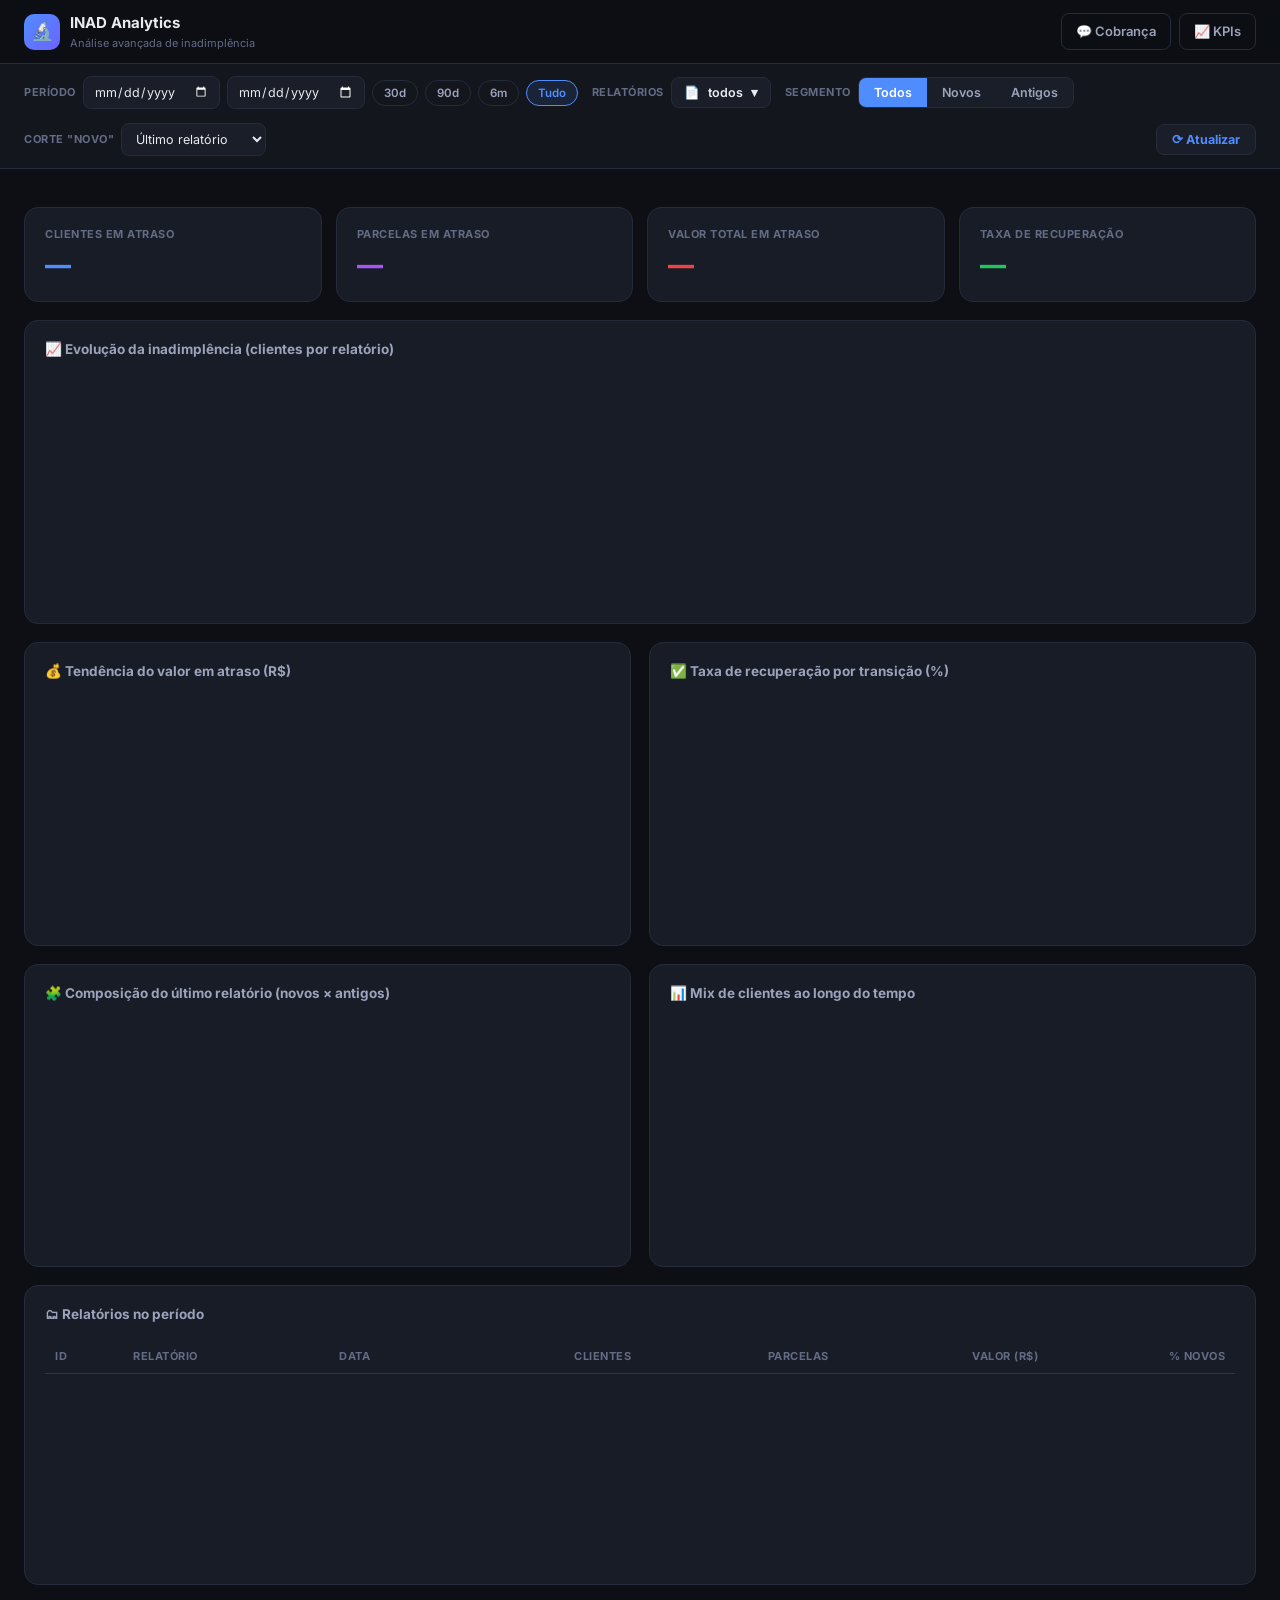
==== inad_analytics.html @ d9e60146 "feat: Banner de modo demo no painel principal e navegação de volta separada no Analytics - inad_temp" ====
<!DOCTYPE html>
<html lang="pt-BR">
<head>
  <meta charset="UTF-8">
  <meta name="viewport" content="width=device-width, initial-scale=1.0">
  <meta name="description" content="INAD Analytics — análise avançada de inadimplência: segmentação de clientes novos/antigos, filtros por período e valores em atraso.">
  <meta name="robots" content="noindex, nofollow">
  <title>INAD — Analytics</title>
  <link rel="preconnect" href="https://fonts.googleapis.com">
  <link rel="preconnect" href="https://fonts.gstatic.com" crossorigin>
  <link href="https://fonts.googleapis.com/css2?family=Inter:wght@300;400;500;600;700;800&display=swap" rel="stylesheet">
  <link rel="stylesheet" href="analytics.css">
  <script src="libs/chart.umd.min.js" onerror="this.onerror=null; this.src='https://cdn.jsdelivr.net/npm/chart.js@4/dist/chart.umd.min.js';"></script>
</head>
<body>

  <div class="topbar">
    <div class="logo">
      <div class="logo-icon">🔬</div>
      <div>
        INAD Analytics
        <div class="logo-sub">Análise avançada de inadimplência</div>
      </div>
    </div>
    <div class="back-links">
      <a class="back-link" href="inad_whatsapp.html#cobranca">💬 Cobrança</a>
      <a class="back-link" href="inad_whatsapp.html#kpi">📈 KPIs</a>
    </div>
  </div>

  <div class="demo-banner" id="demo-banner">⚠ MODO DEMO — dados fictícios (inad_demo.db)</div>

  <div class="filterbar">
    <div class="fgroup">
      <span class="flabel">Período</span>
      <input type="date" id="f-from" title="Data inicial">
      <input type="date" id="f-to" title="Data final">
      <button class="chip" data-days="30">30d</button>
      <button class="chip" data-days="90">90d</button>
      <button class="chip" data-days="180">6m</button>
      <button class="chip active" data-days="0">Tudo</button>
    </div>

    <div class="fgroup dd" id="dd-reports">
      <span class="flabel">Relatórios</span>
      <button class="dd-btn" id="dd-reports-btn">📄 <span id="dd-count">todos</span> ▾</button>
      <div class="dd-panel">
        <div class="dd-actions">
          <button id="dd-all">Selecionar todos</button>
          <button id="dd-none">Desmarcar todos</button>
        </div>
        <div id="dd-list"></div>
      </div>
    </div>

    <div class="fgroup">
      <span class="flabel">Segmento</span>
      <div class="seg-toggle">
        <button class="active" data-seg="all">Todos</button>
        <button data-seg="novo">Novos</button>
        <button data-seg="antigo">Antigos</button>
      </div>
    </div>

    <div class="fgroup">
      <span class="flabel">Corte "novo"</span>
      <select id="f-cutoff" title="Cliente é 'novo' se apareceu pela 1ª vez a partir deste corte">
        <option value="1">Último relatório</option>
        <option value="2">Últimos 2</option>
        <option value="3">Últimos 3</option>
        <option value="6">Últimos 6</option>
        <option value="date">Data específica…</option>
      </select>
      <input type="date" id="f-cutoff-date" style="display:none" title="Data de corte">
    </div>

    <div class="refresh-area">
      <span class="updated-at" id="updated-at"></span>
      <button class="fresh-pill" id="fresh-pill">● Novos dados — atualizar</button>
      <button class="btn-refresh" id="btn-refresh">⟳ Atualizar</button>
    </div>
  </div>

  <div class="wrap">
    <p style="font-size:11.5px;color:var(--text3);margin-bottom:14px" id="cutoff-info"></p>

    <div class="tiles">
      <div class="tile t-blue">
        <div class="tile-label">Clientes em atraso</div>
        <div class="tile-value" id="tile-clients-v">—</div>
        <div class="tile-delta neutral" id="tile-clients-d"></div>
      </div>
      <div class="tile t-purple">
        <div class="tile-label">Parcelas em atraso</div>
        <div class="tile-value" id="tile-parcels-v">—</div>
        <div class="tile-delta neutral" id="tile-parcels-d"></div>
      </div>
      <div class="tile t-red">
        <div class="tile-label">Valor total em atraso</div>
        <div class="tile-value" id="tile-value-v">—</div>
        <div class="tile-delta neutral" id="tile-value-d"></div>
      </div>
      <div class="tile t-green">
        <div class="tile-label">Taxa de recuperação</div>
        <div class="tile-value" id="tile-recovery-v">—</div>
        <div class="tile-delta neutral" id="tile-recovery-d"></div>
      </div>
    </div>

    <div class="grid">
      <div class="chart-box full">
        <h3>📈 Evolução da inadimplência (clientes por relatório)</h3>
        <div class="chart-canvas-wrap"><canvas id="chart-evolution"></canvas></div>
      </div>

      <div class="chart-box">
        <h3>💰 Tendência do valor em atraso (R$)</h3>
        <div class="chart-canvas-wrap"><canvas id="chart-value"></canvas></div>
      </div>

      <div class="chart-box">
        <h3>✅ Taxa de recuperação por transição (%)</h3>
        <div class="chart-canvas-wrap"><canvas id="chart-recovery"></canvas></div>
      </div>

      <div class="chart-box">
        <h3>🧩 Composição do último relatório (novos × antigos)</h3>
        <div class="chart-canvas-wrap"><canvas id="chart-mix"></canvas></div>
      </div>

      <div class="chart-box">
        <h3>📊 Mix de clientes ao longo do tempo</h3>
        <div class="chart-canvas-wrap"><canvas id="chart-mix-time"></canvas></div>
      </div>

      <div class="chart-box full">
        <h3>🗂 Relatórios no período</h3>
        <div class="table-scroll">
          <table class="detail-table">
            <thead>
              <tr>
                <th>ID</th><th>Relatório</th><th>Data</th>
                <th class="num">Clientes</th><th class="num">Parcelas</th>
                <th class="num">Valor (R$)</th><th class="num">% Novos</th>
              </tr>
            </thead>
            <tbody id="detail-tbody"></tbody>
          </table>
        </div>
      </div>
    </div>
  </div>

  <div class="spinner"></div>
  <script src="analytics.js"></script>
</body>
</html>
---- analytics.css ----
/* INAD Analytics — paleta espelhada de inad_template.html (:root) */
:root {
  --bg:#0d0f14; --bg2:#13161d; --bg3:#1a1e28; --card:#181c26;
  --border:#252b3b; --border2:#2e3650;
  --accent:#4f8dff; --accent2:#6c63ff;
  --green:#22c55e; --green-bg:rgba(34,197,94,.1);
  --red:#ef4444; --red-bg:rgba(239,68,68,.08);
  --purple:#a855f7; --purple-bg:rgba(168,85,247,.1);
  --amber:#f59e0b;
  --text:#e8eaf0; --text2:#9ba3bb; --text3:#636b85;
  --r:14px; --r2:8px;
  --sh:0 4px 24px rgba(0,0,0,.4);
}
*,*::before,*::after{box-sizing:border-box;margin:0;padding:0}
body{font-family:'Inter',sans-serif;background:var(--bg);color:var(--text);min-height:100vh;font-size:14px;line-height:1.6}

/* ── TOPBAR ─────────────────────────────────────────────────────────────── */
.topbar{position:sticky;top:0;z-index:100;background:rgba(13,15,20,.92);backdrop-filter:blur(20px);border-bottom:1px solid var(--border);padding:0 24px;display:flex;align-items:center;gap:14px;height:64px}
.logo{display:flex;align-items:center;gap:10px;font-weight:700;font-size:15px;white-space:nowrap}
.logo-icon{width:36px;height:36px;border-radius:10px;background:linear-gradient(135deg,var(--accent),var(--accent2));display:flex;align-items:center;justify-content:center;font-size:18px}
.logo-sub{font-size:11px;color:var(--text3);font-weight:400}
.back-links{display:flex;gap:8px;margin-left:auto}
.back-link{color:var(--text2);text-decoration:none;font-size:13px;font-weight:600;padding:7px 14px;border:1px solid var(--border);border-radius:var(--r2);transition:all .15s}
.back-link:hover{color:var(--accent);border-color:var(--accent)}

.demo-banner{display:none;background:linear-gradient(90deg,rgba(245,158,11,.16),rgba(245,158,11,.06));border-bottom:1px solid rgba(245,158,11,.4);color:var(--amber);text-align:center;padding:7px 16px;font-size:12.5px;font-weight:700;letter-spacing:.4px}
.demo-banner.visible{display:block}

/* ── BARRA DE FILTROS ───────────────────────────────────────────────────── */
.filterbar{position:sticky;top:64px;z-index:90;background:var(--bg2);border-bottom:1px solid var(--border);padding:12px 24px;display:flex;align-items:center;gap:14px;flex-wrap:wrap}
.fgroup{display:flex;align-items:center;gap:7px}
.flabel{font-size:11px;color:var(--text3);font-weight:700;text-transform:uppercase;letter-spacing:.5px}
.filterbar input[type=date],.filterbar select{background:var(--bg3);border:1px solid var(--border);border-radius:var(--r2);padding:7px 10px;color:var(--text);font-family:inherit;font-size:12.5px;outline:none;color-scheme:dark}
.filterbar input[type=date]:focus,.filterbar select:focus{border-color:var(--accent)}
.chip{background:transparent;border:1px solid var(--border);border-radius:20px;color:var(--text2);font-family:inherit;font-size:11.5px;font-weight:600;padding:5px 11px;cursor:pointer;transition:all .15s}
.chip:hover{color:var(--text);border-color:var(--border2)}
.chip.active{background:rgba(79,141,255,.12);border-color:var(--accent);color:var(--accent)}

.seg-toggle{display:flex;background:var(--bg3);border:1px solid var(--border);border-radius:var(--r2);overflow:hidden}
.seg-toggle button{background:transparent;border:none;color:var(--text2);font-family:inherit;font-size:12.5px;font-weight:600;padding:7px 15px;cursor:pointer;transition:all .15s}
.seg-toggle button.active{background:var(--accent);color:#fff}

/* dropdown de relatórios */
.dd{position:relative}
.dd-btn{background:var(--bg3);border:1px solid var(--border);border-radius:var(--r2);padding:7px 12px;color:var(--text);font-family:inherit;font-size:12.5px;font-weight:600;cursor:pointer;display:flex;align-items:center;gap:8px}
.dd-btn:hover{border-color:var(--border2)}
.dd-panel{display:none;position:absolute;top:calc(100% + 6px);left:0;min-width:290px;max-height:320px;overflow-y:auto;background:var(--card);border:1px solid var(--border2);border-radius:var(--r2);box-shadow:var(--sh);padding:10px;z-index:200}
.dd.open .dd-panel{display:block}
.dd-actions{display:flex;gap:6px;margin-bottom:8px}
.dd-actions button{flex:1;background:var(--bg3);border:1px solid var(--border);border-radius:6px;color:var(--text2);font-family:inherit;font-size:11px;font-weight:600;padding:5px;cursor:pointer}
.dd-actions button:hover{color:var(--accent);border-color:var(--accent)}
.dd-item{display:flex;align-items:center;gap:9px;padding:6px 8px;border-radius:6px;cursor:pointer;font-size:12.5px}
.dd-item:hover{background:var(--bg3)}
.dd-item input{cursor:pointer;accent-color:var(--accent)}
.dd-item .di-date{color:var(--text3);font-size:11px;margin-left:auto;white-space:nowrap}

.refresh-area{margin-left:auto;display:flex;align-items:center;gap:10px}
.btn-refresh{background:var(--bg3);border:1px solid var(--border);border-radius:var(--r2);color:var(--accent);font-family:inherit;font-size:12.5px;font-weight:700;padding:7px 15px;cursor:pointer;transition:all .15s;display:flex;align-items:center;gap:6px}
.btn-refresh:hover{border-color:var(--accent);background:rgba(79,141,255,.06)}
.fresh-pill{display:none;background:var(--green-bg);border:1px solid rgba(34,197,94,.45);color:var(--green);border-radius:20px;font-size:11.5px;font-weight:700;padding:5px 13px;cursor:pointer;animation:pulse 2s infinite}
.fresh-pill.visible{display:inline-block}
@keyframes pulse{0%,100%{opacity:1}50%{opacity:.55}}
.updated-at{font-size:11px;color:var(--text3)}

/* ── GRID DE CONTEÚDO ───────────────────────────────────────────────────── */
.wrap{max-width:1440px;margin:0 auto;padding:24px}
.grid{display:grid;grid-template-columns:repeat(2,1fr);gap:18px}
.grid .full{grid-column:1 / -1}
@media (max-width:980px){.grid{grid-template-columns:1fr}}

/* cards de resumo */
.tiles{display:grid;grid-template-columns:repeat(4,1fr);gap:14px;margin-bottom:18px}
@media (max-width:980px){.tiles{grid-template-columns:repeat(2,1fr)}}
.tile{background:var(--card);border:1px solid var(--border);border-radius:var(--r);padding:18px 20px}
.tile-label{font-size:11px;color:var(--text3);font-weight:700;text-transform:uppercase;letter-spacing:.5px;margin-bottom:6px}
.tile-value{font-size:26px;font-weight:800;line-height:1.15}
.tile-delta{font-size:12px;font-weight:600;margin-top:4px}
.tile-delta.up{color:var(--red)}      /* inadimplência subir = ruim */
.tile-delta.down{color:var(--green)}  /* inadimplência cair = bom  */
.tile-delta.neutral{color:var(--text3)}
.t-blue .tile-value{color:var(--accent)}
.t-purple .tile-value{color:var(--purple)}
.t-red .tile-value{color:var(--red)}
.t-green .tile-value{color:var(--green)}

/* caixas de gráfico */
.chart-box{background:var(--card);border:1px solid var(--border);border-radius:var(--r);padding:18px 20px;min-height:300px;display:flex;flex-direction:column}
.chart-box h3{font-size:13.5px;font-weight:700;color:var(--text2);margin-bottom:14px}
.chart-canvas-wrap{position:relative;flex:1;min-height:230px}
.empty-msg{color:var(--text3);font-size:12.5px;text-align:center;padding:60px 0}

/* tabela de detalhe */
.detail-table{width:100%;border-collapse:collapse;font-size:12.5px}
.detail-table th{text-align:left;color:var(--text3);font-size:11px;text-transform:uppercase;letter-spacing:.5px;font-weight:700;padding:8px 10px;border-bottom:1px solid var(--border2)}
.detail-table td{padding:8px 10px;border-bottom:1px solid var(--border);color:var(--text2)}
.detail-table tr:hover td{background:var(--bg3);color:var(--text)}
.detail-table .num{text-align:right;font-variant-numeric:tabular-nums}
.table-scroll{overflow-x:auto}

/* estado de carregamento */
.loading .grid,.loading .tiles{opacity:.45;pointer-events:none;transition:opacity .2s}
.spinner{display:none;position:fixed;top:50%;left:50%;transform:translate(-50%,-50%);z-index:300;width:42px;height:42px;border:4px solid var(--border2);border-top-color:var(--accent);border-radius:50%;animation:spin .8s linear infinite}
.loading .spinner{display:block}
@keyframes spin{to{transform:translate(-50%,-50%) rotate(360deg)}}
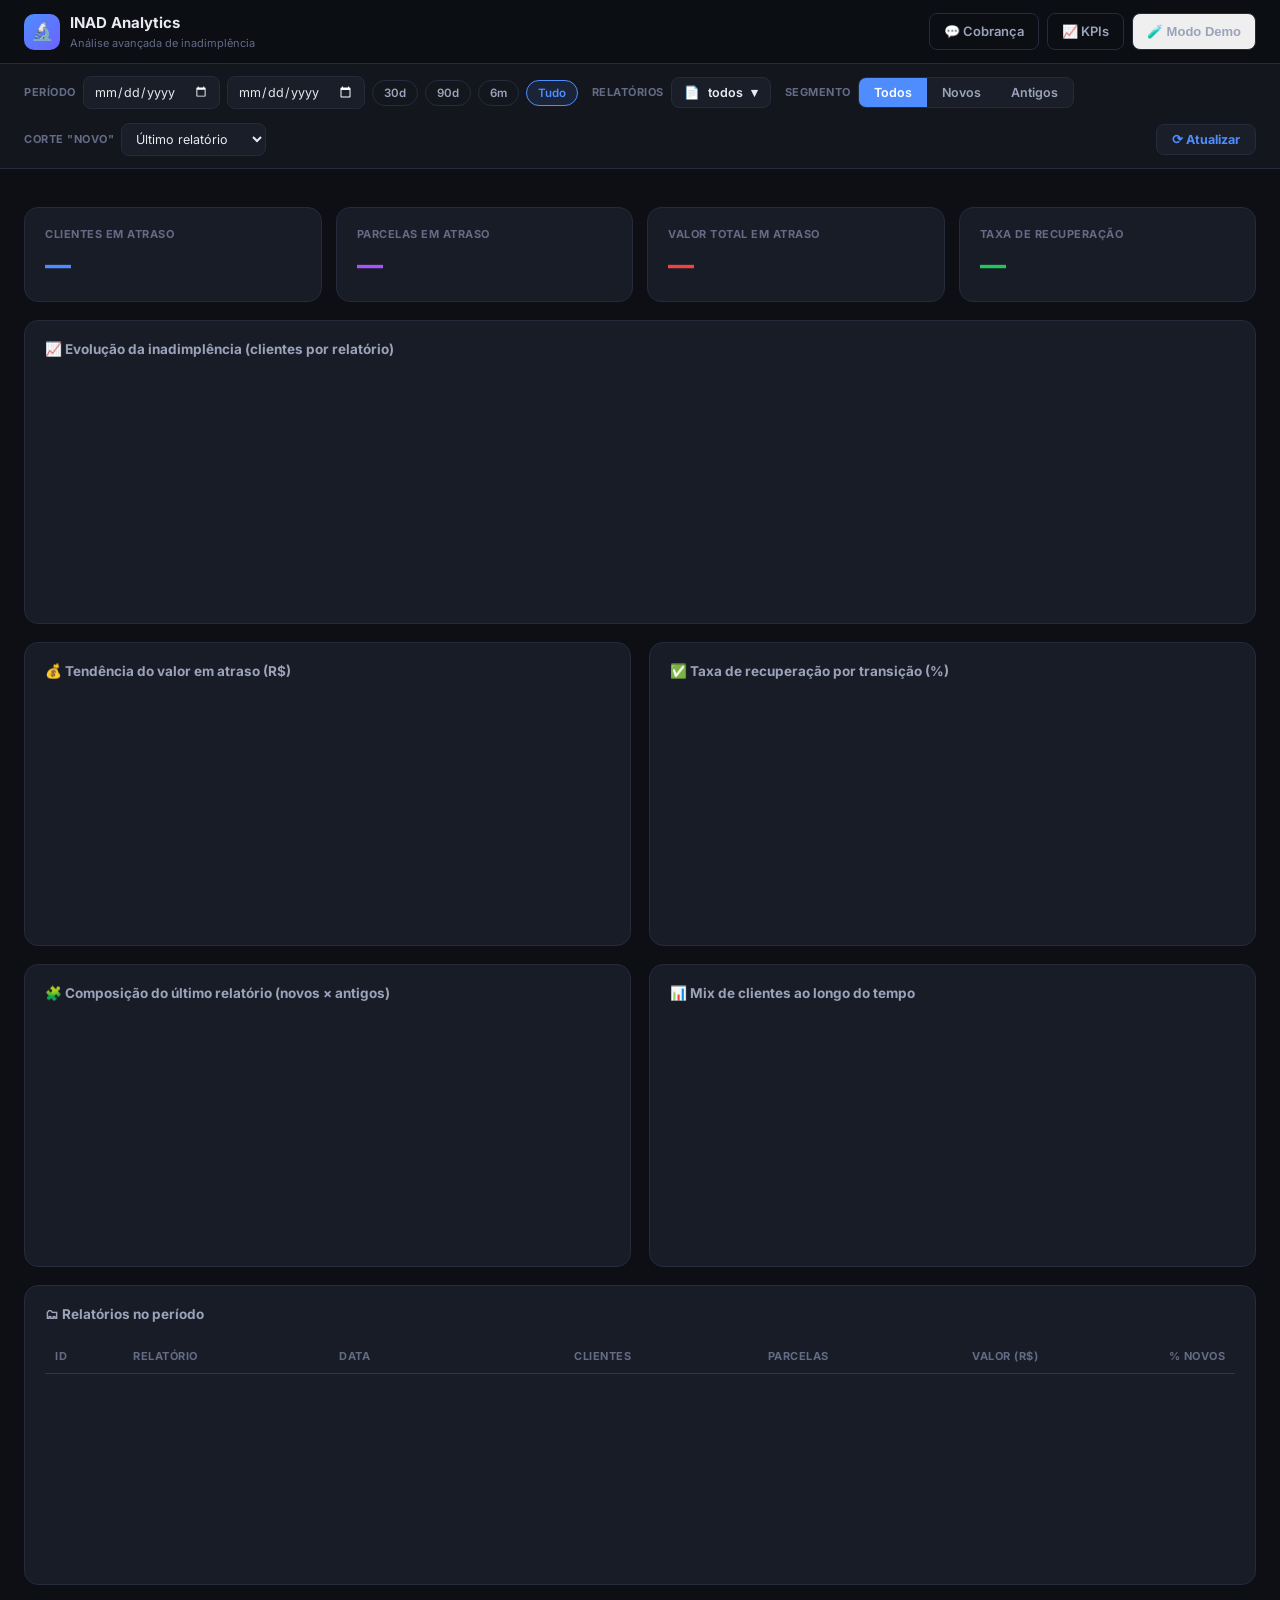
==== commit ec09461d: "feat: Botão de um clique para o Modo Demo (POST /api/demo/launch) - Novo endpoint POST /api/demo/lau" ====
--- a/inad_analytics.html
+++ b/inad_analytics.html
@@ -25,6 +25,7 @@
     <div class="back-links">
       <a class="back-link" href="inad_whatsapp.html#cobranca">💬 Cobrança</a>
       <a class="back-link" href="inad_whatsapp.html#kpi">📈 KPIs</a>
+      <button class="back-link" id="btn-demo" onclick="launchDemo()" title="Abre uma instância isolada com dados fictícios, sem afetar o banco real">🧪 Modo Demo</button>
     </div>
   </div>
 
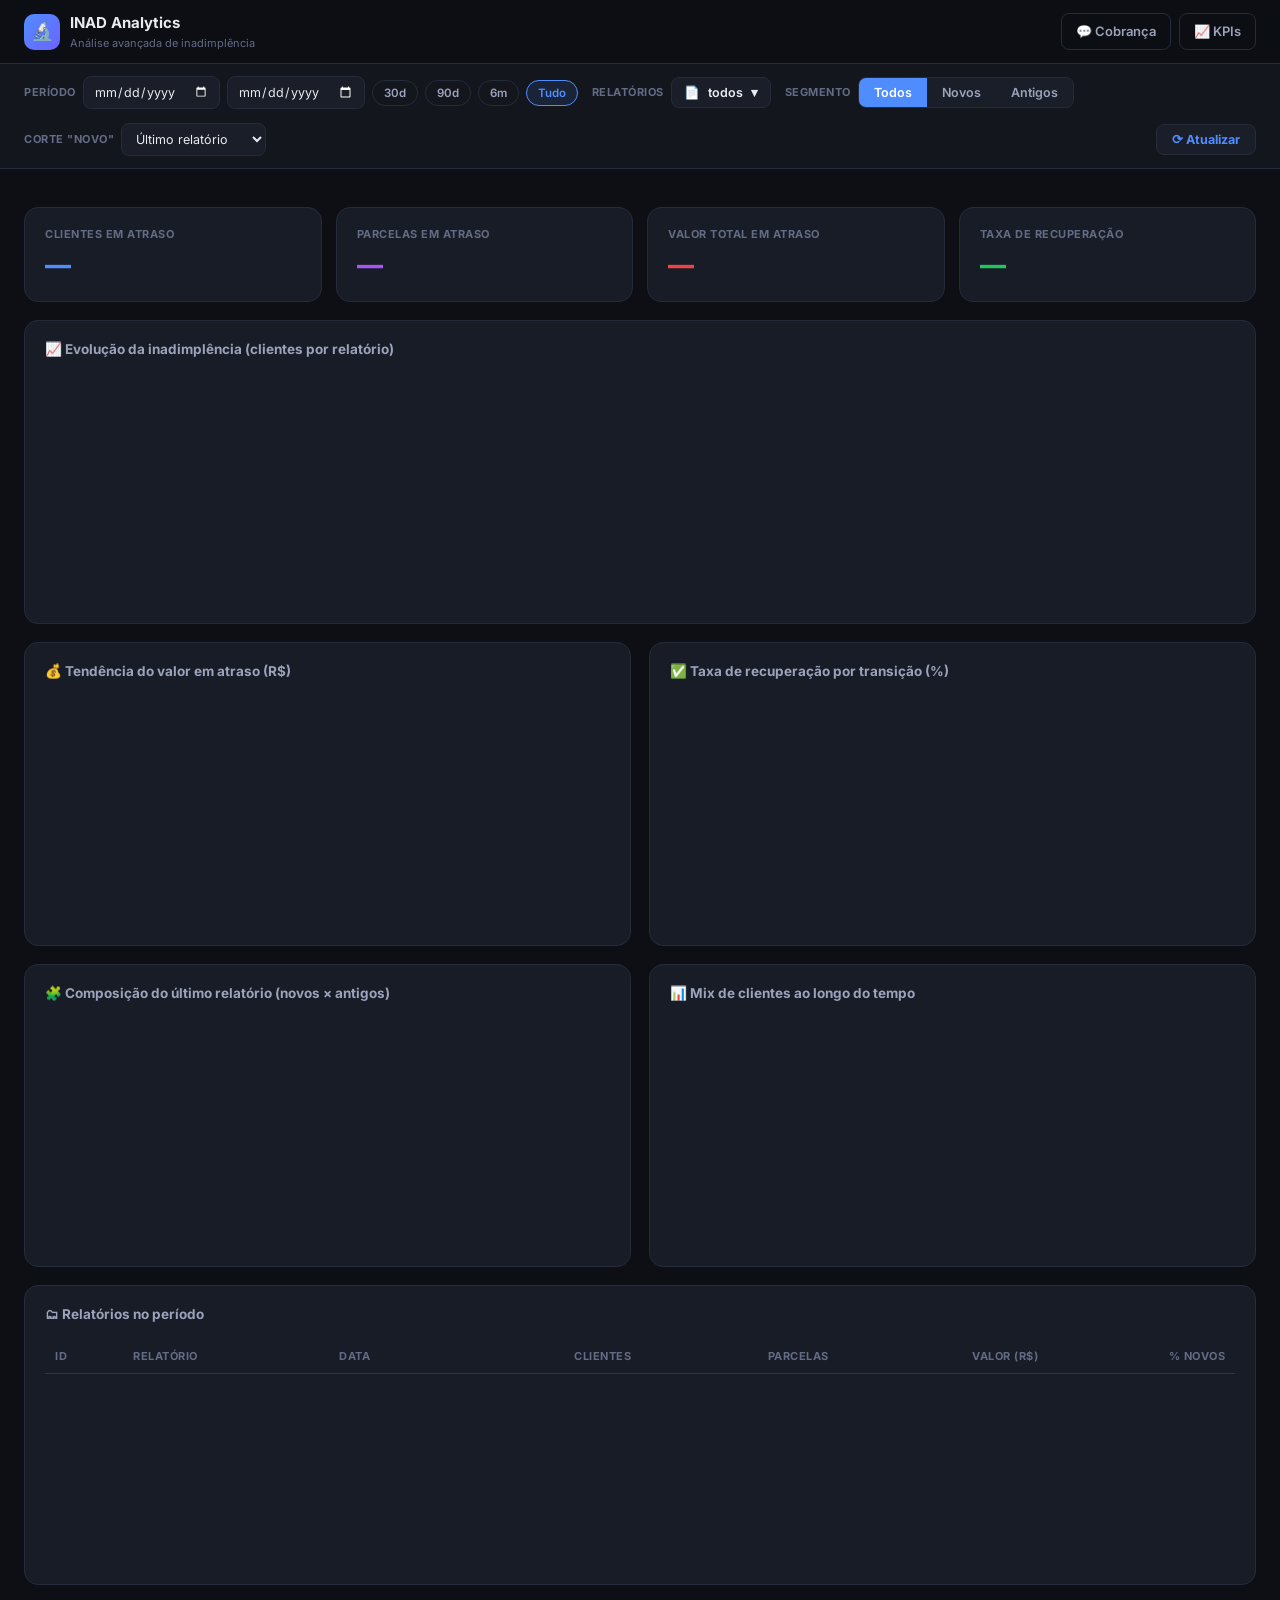
==== commit 6457b7a1: "refactor: remove demo mode entirely; strip hardcoded client PII from live code Demo mode removal (us" ====
--- a/inad_analytics.html
+++ b/inad_analytics.html
@@ -25,11 +25,8 @@
     <div class="back-links">
       <a class="back-link" href="inad_whatsapp.html#cobranca">💬 Cobrança</a>
       <a class="back-link" href="inad_whatsapp.html#kpi">📈 KPIs</a>
-      <button class="back-link" id="btn-demo" onclick="launchDemo()" title="Abre uma instância isolada com dados fictícios, sem afetar o banco real">🧪 Modo Demo</button>
     </div>
   </div>
-
-  <div class="demo-banner" id="demo-banner">⚠ MODO DEMO — dados fictícios (inad_demo.db)</div>
 
   <div class="filterbar">
     <div class="fgroup">
--- a/analytics.css
+++ b/analytics.css
@@ -22,9 +22,6 @@
 .back-links{display:flex;gap:8px;margin-left:auto}
 .back-link{color:var(--text2);text-decoration:none;font-size:13px;font-weight:600;padding:7px 14px;border:1px solid var(--border);border-radius:var(--r2);transition:all .15s}
 .back-link:hover{color:var(--accent);border-color:var(--accent)}
-
-.demo-banner{display:none;background:linear-gradient(90deg,rgba(245,158,11,.16),rgba(245,158,11,.06));border-bottom:1px solid rgba(245,158,11,.4);color:var(--amber);text-align:center;padding:7px 16px;font-size:12.5px;font-weight:700;letter-spacing:.4px}
-.demo-banner.visible{display:block}
 
 /* ── BARRA DE FILTROS ───────────────────────────────────────────────────── */
 .filterbar{position:sticky;top:64px;z-index:90;background:var(--bg2);border-bottom:1px solid var(--border);padding:12px 24px;display:flex;align-items:center;gap:14px;flex-wrap:wrap}
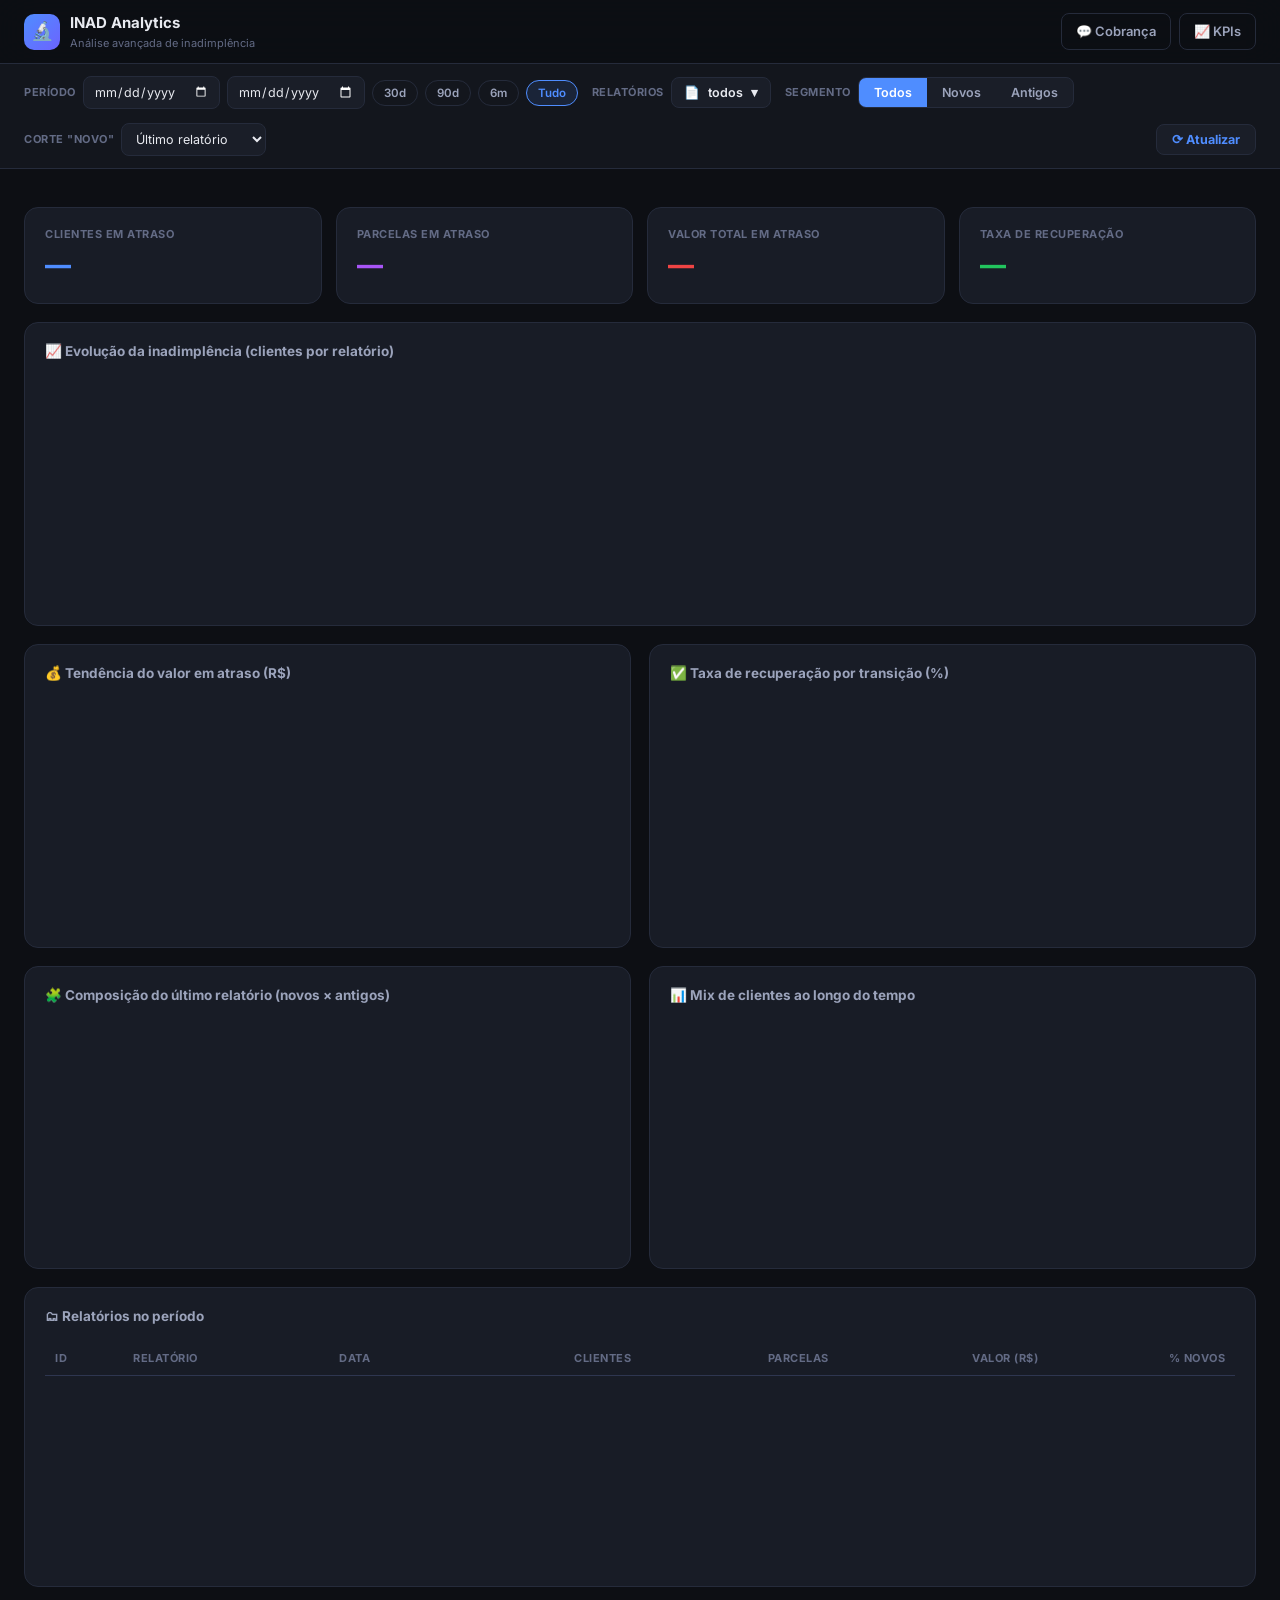
==== commit 54ef5d7f: "feat(kpi): show K6 confirmed-recovery metric in KPI tab and Analytics Displays recovery_rate_confirm" ====
--- a/inad_analytics.html
+++ b/inad_analytics.html
@@ -102,6 +102,7 @@
         <div class="tile-label">Taxa de recuperação</div>
         <div class="tile-value" id="tile-recovery-v">—</div>
         <div class="tile-delta neutral" id="tile-recovery-d"></div>
+        <div class="tile-sub" id="tile-recovery-confirmed-d" title="Subconjunto com desfecho 'pagou' registrado — sumir do relatório não implica pagamento confirmado"></div>
       </div>
     </div>
 
@@ -150,6 +151,32 @@
   </div>
 
   <div class="spinner"></div>
+  <script>
+    // ─── AUTENTICAÇÃO (só relevante se o servidor estiver exposto além de
+    // localhost — ver run.py, _authenticate()). Precisa rodar ANTES de
+    // analytics.js, que já dispara fetch() no próprio carregamento.
+    (function() {
+      const params = new URLSearchParams(location.search);
+      const urlToken = params.get('token');
+      if (urlToken) {
+        sessionStorage.setItem('inad_token', urlToken);
+        params.delete('token');
+        const qs = params.toString();
+        history.replaceState(null, '', location.pathname + (qs ? '?' + qs : '') + location.hash);
+      }
+      const _fetch = window.fetch.bind(window);
+      window.fetch = function(input, init) {
+        const token = sessionStorage.getItem('inad_token');
+        if (token) {
+          init = init || {};
+          const headers = new Headers(init.headers || {});
+          headers.set('X-INAD-Token', token);
+          init = Object.assign({}, init, { headers });
+        }
+        return _fetch(input, init);
+      };
+    })();
+  </script>
   <script src="analytics.js"></script>
 </body>
 </html>
--- a/analytics.css
+++ b/analytics.css
@@ -75,6 +75,7 @@
 .tile-delta.up{color:var(--red)}      /* inadimplência subir = ruim */
 .tile-delta.down{color:var(--green)}  /* inadimplência cair = bom  */
 .tile-delta.neutral{color:var(--text3)}
+.tile-sub{font-size:11px;font-weight:600;margin-top:6px;color:var(--accent)}
 .t-blue .tile-value{color:var(--accent)}
 .t-purple .tile-value{color:var(--purple)}
 .t-red .tile-value{color:var(--red)}
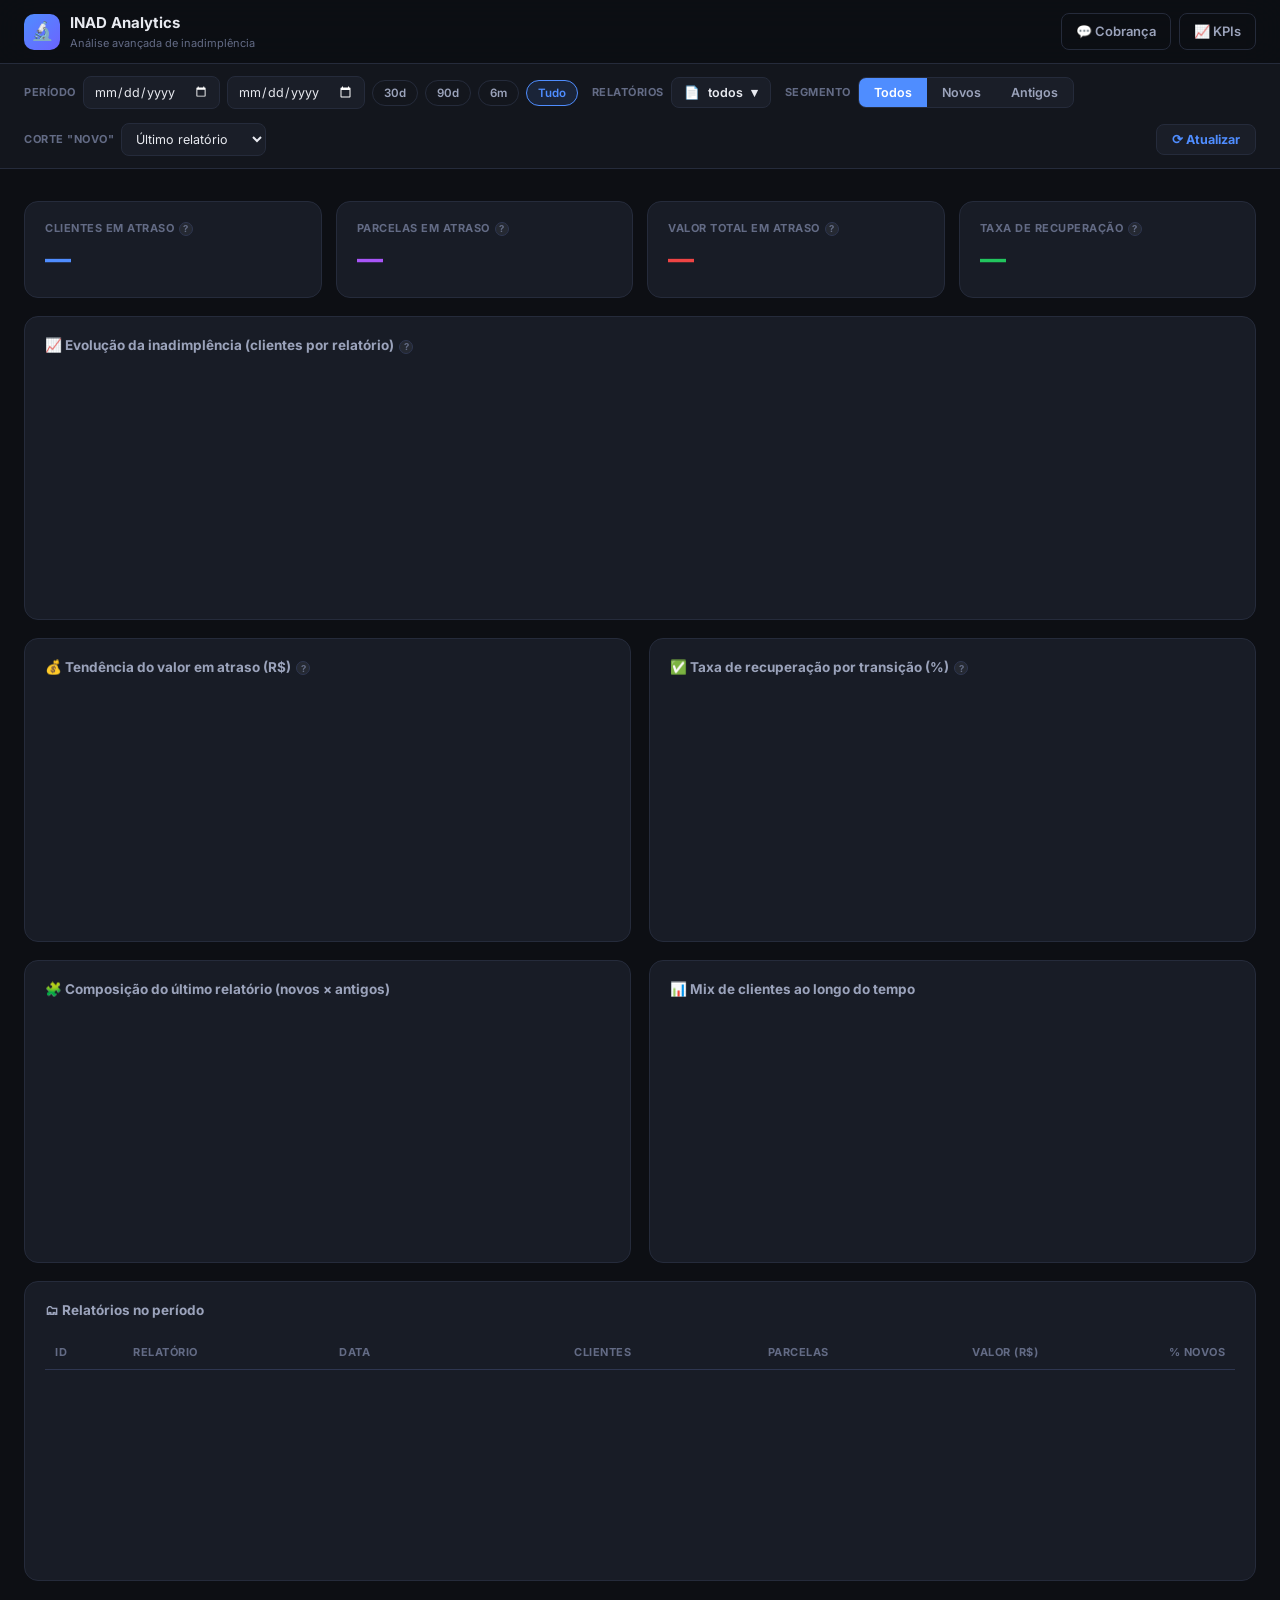
==== commit 9314a82b: "feat(kpi): implement KPI reform — report completeness, factual/operational split, KPI dictionary Imp" ====
--- a/inad_analytics.html
+++ b/inad_analytics.html
@@ -82,24 +82,27 @@
   <div class="wrap">
     <p style="font-size:11.5px;color:var(--text3);margin-bottom:14px" id="cutoff-info"></p>
 
+    <div id="scope-banner" class="scope-banner"></div>
+    <p id="kpi-exclusions-note" class="kpi-exclusions-note"></p>
+
     <div class="tiles">
       <div class="tile t-blue">
-        <div class="tile-label">Clientes em atraso</div>
+        <div class="tile-label">Clientes em atraso<span class="kpi-info-btn" onclick="toggleKpiInfo(event.currentTarget, 'clientes_em_atraso')">?</span></div>
         <div class="tile-value" id="tile-clients-v">—</div>
         <div class="tile-delta neutral" id="tile-clients-d"></div>
       </div>
       <div class="tile t-purple">
-        <div class="tile-label">Parcelas em atraso</div>
+        <div class="tile-label">Parcelas em atraso<span class="kpi-info-btn" onclick="toggleKpiInfo(event.currentTarget, 'parcelas_em_atraso')">?</span></div>
         <div class="tile-value" id="tile-parcels-v">—</div>
         <div class="tile-delta neutral" id="tile-parcels-d"></div>
       </div>
       <div class="tile t-red">
-        <div class="tile-label">Valor total em atraso</div>
+        <div class="tile-label">Valor total em atraso<span class="kpi-info-btn" onclick="toggleKpiInfo(event.currentTarget, 'total_inadimplente')">?</span></div>
         <div class="tile-value" id="tile-value-v">—</div>
         <div class="tile-delta neutral" id="tile-value-d"></div>
       </div>
       <div class="tile t-green">
-        <div class="tile-label">Taxa de recuperação</div>
+        <div class="tile-label">Taxa de recuperação<span class="kpi-info-btn" onclick="toggleKpiInfo(event.currentTarget, 'taxa_recuperacao')">?</span></div>
         <div class="tile-value" id="tile-recovery-v">—</div>
         <div class="tile-delta neutral" id="tile-recovery-d"></div>
         <div class="tile-sub" id="tile-recovery-confirmed-d" title="Subconjunto com desfecho 'pagou' registrado — sumir do relatório não implica pagamento confirmado"></div>
@@ -108,17 +111,17 @@
 
     <div class="grid">
       <div class="chart-box full">
-        <h3>📈 Evolução da inadimplência (clientes por relatório)</h3>
+        <h3>📈 Evolução da inadimplência (clientes por relatório)<span class="kpi-info-btn" onclick="toggleKpiInfo(event.currentTarget, 'evolucao')">?</span></h3>
         <div class="chart-canvas-wrap"><canvas id="chart-evolution"></canvas></div>
       </div>
 
       <div class="chart-box">
-        <h3>💰 Tendência do valor em atraso (R$)</h3>
+        <h3>💰 Tendência do valor em atraso (R$)<span class="kpi-info-btn" onclick="toggleKpiInfo(event.currentTarget, 'total_inadimplente')">?</span></h3>
         <div class="chart-canvas-wrap"><canvas id="chart-value"></canvas></div>
       </div>
 
       <div class="chart-box">
-        <h3>✅ Taxa de recuperação por transição (%)</h3>
+        <h3>✅ Taxa de recuperação por transição (%)<span class="kpi-info-btn" onclick="toggleKpiInfo(event.currentTarget, 'taxa_recuperacao')">?</span></h3>
         <div class="chart-canvas-wrap"><canvas id="chart-recovery"></canvas></div>
       </div>
 
--- a/analytics.css
+++ b/analytics.css
@@ -100,3 +100,21 @@
 .spinner{display:none;position:fixed;top:50%;left:50%;transform:translate(-50%,-50%);z-index:300;width:42px;height:42px;border:4px solid var(--border2);border-top-color:var(--accent);border-radius:50%;animation:spin .8s linear infinite}
 .loading .spinner{display:block}
 @keyframes spin{to{transform:translate(-50%,-50%) rotate(360deg)}}
+
+/* REFORMA_KPI §2.4/§3.1/§4: banner de escopo, nota de exclusões manuais e
+   tooltip do dicionário de KPIs — mesma linguagem visual do painel principal. */
+.scope-banner{display:none;background:rgba(245,158,11,.1);border:1px solid rgba(245,158,11,.35);border-radius:var(--r2);padding:12px 16px;margin-bottom:16px;font-size:12.5px;color:var(--text2);line-height:1.5}
+.scope-banner strong{color:var(--amber)}
+.scope-banner ul{margin:6px 0 0 18px;padding:0}
+
+.kpi-exclusions-note{font-size:11px;color:var(--text3);margin:-6px 0 14px}
+
+.kpi-info-btn{display:inline-flex;align-items:center;justify-content:center;width:14px;height:14px;border-radius:50%;background:rgba(255,255,255,.06);color:var(--text3);font-size:9.5px;font-weight:700;cursor:pointer;border:1px solid var(--border2);margin-left:5px;vertical-align:middle;user-select:none}
+.kpi-info-btn:hover{color:var(--accent);border-color:var(--accent)}
+.kpi-info-popover{position:fixed;z-index:1500;background:var(--bg2);border:1px solid var(--border2);border-radius:var(--r2);box-shadow:var(--sh);padding:14px 16px;width:270px;font-size:12px;color:var(--text2);line-height:1.5}
+.kpi-info-popover .universo-tag{display:inline-block;font-size:10px;font-weight:700;padding:2px 7px;border-radius:8px;margin-bottom:6px;text-transform:uppercase}
+.kpi-info-popover .universo-tag.factual{background:rgba(79,141,255,.12);color:var(--accent)}
+.kpi-info-popover .universo-tag.operacional{background:var(--purple-bg);color:var(--purple)}
+.kpi-info-popover .universo-tag.derivado{background:rgba(245,158,11,.12);color:var(--amber)}
+.kpi-info-popover .kf-formula{font-family:monospace;font-size:11px;background:rgba(255,255,255,.03);padding:6px 8px;border-radius:6px;margin:6px 0;word-break:break-word}
+.kpi-info-popover .kf-obs{color:var(--text3);font-size:11px;margin-top:6px}
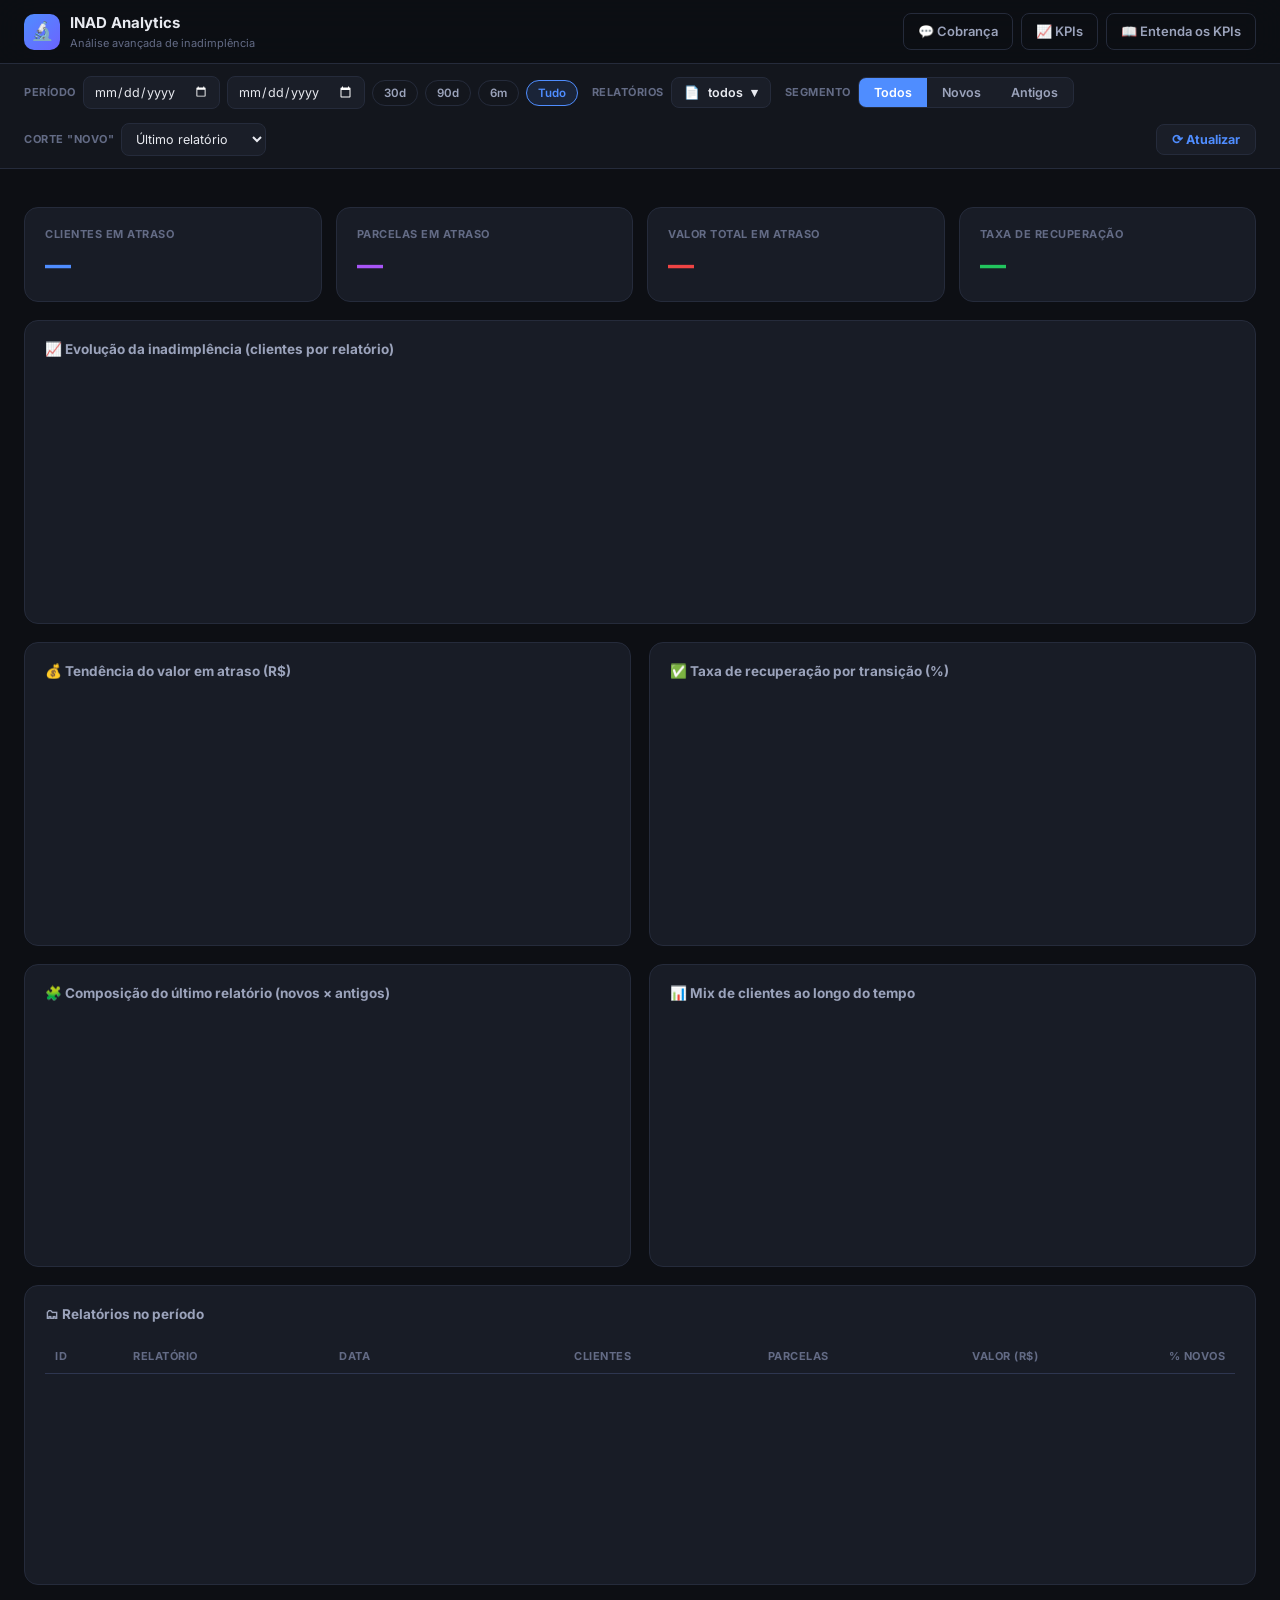
==== commit 2b05139e: "feat(kpi): pagina de documentacao dos KPIs + botao e legendas Adiciona inad_kpis_docs.html (estatica" ====
--- a/inad_analytics.html
+++ b/inad_analytics.html
@@ -25,6 +25,7 @@
     <div class="back-links">
       <a class="back-link" href="inad_whatsapp.html#cobranca">💬 Cobrança</a>
       <a class="back-link" href="inad_whatsapp.html#kpi">📈 KPIs</a>
+      <a class="back-link" href="inad_kpis_docs.html" target="_blank" rel="noopener" title="Metodologia dos KPIs: fórmulas e como interpretar">📖 Entenda os KPIs</a>
     </div>
   </div>
 
@@ -82,46 +83,42 @@
   <div class="wrap">
     <p style="font-size:11.5px;color:var(--text3);margin-bottom:14px" id="cutoff-info"></p>
 
-    <div id="scope-banner" class="scope-banner"></div>
-    <p id="kpi-exclusions-note" class="kpi-exclusions-note"></p>
-
     <div class="tiles">
       <div class="tile t-blue">
-        <div class="tile-label">Clientes em atraso<span class="kpi-info-btn" onclick="toggleKpiInfo(event.currentTarget, 'clientes_em_atraso')">?</span></div>
+        <div class="tile-label" title="North-star: nº de clientes com parcelas vencidas no período. Saiba mais em inad_kpis_docs.html#saldo">Clientes em atraso</div>
         <div class="tile-value" id="tile-clients-v">—</div>
         <div class="tile-delta neutral" id="tile-clients-d"></div>
       </div>
       <div class="tile t-purple">
-        <div class="tile-label">Parcelas em atraso<span class="kpi-info-btn" onclick="toggleKpiInfo(event.currentTarget, 'parcelas_em_atraso')">?</span></div>
+        <div class="tile-label" title="Distribuição por aging: concentração em buckets altos = maior risco. Saiba mais em inad_kpis_docs.html#aging">Parcelas em atraso</div>
         <div class="tile-value" id="tile-parcels-v">—</div>
         <div class="tile-delta neutral" id="tile-parcels-d"></div>
       </div>
       <div class="tile t-red">
-        <div class="tile-label">Valor total em atraso<span class="kpi-info-btn" onclick="toggleKpiInfo(event.currentTarget, 'total_inadimplente')">?</span></div>
+        <div class="tile-label" title="North-star: soma dos valores em aberto no período. Saiba mais em inad_kpis_docs.html#saldo">Valor total em atraso</div>
         <div class="tile-value" id="tile-value-v">—</div>
         <div class="tile-delta neutral" id="tile-value-d"></div>
       </div>
       <div class="tile t-green">
-        <div class="tile-label">Taxa de recuperação<span class="kpi-info-btn" onclick="toggleKpiInfo(event.currentTarget, 'taxa_recuperacao')">?</span></div>
+        <div class="tile-label" title="% de clientes que saíram da lista entre relatórios. 'Sumir' não é prova de pagamento. Saiba mais em inad_kpis_docs.html#recovery-rate">Taxa de recuperação</div>
         <div class="tile-value" id="tile-recovery-v">—</div>
         <div class="tile-delta neutral" id="tile-recovery-d"></div>
-        <div class="tile-sub" id="tile-recovery-confirmed-d" title="Subconjunto com desfecho 'pagou' registrado — sumir do relatório não implica pagamento confirmado"></div>
       </div>
     </div>
 
     <div class="grid">
       <div class="chart-box full">
-        <h3>📈 Evolução da inadimplência (clientes por relatório)<span class="kpi-info-btn" onclick="toggleKpiInfo(event.currentTarget, 'evolucao')">?</span></h3>
+        <h3>📈 Evolução da inadimplência (clientes por relatório)</h3>
         <div class="chart-canvas-wrap"><canvas id="chart-evolution"></canvas></div>
       </div>
 
       <div class="chart-box">
-        <h3>💰 Tendência do valor em atraso (R$)<span class="kpi-info-btn" onclick="toggleKpiInfo(event.currentTarget, 'total_inadimplente')">?</span></h3>
+        <h3>💰 Tendência do valor em atraso (R$)</h3>
         <div class="chart-canvas-wrap"><canvas id="chart-value"></canvas></div>
       </div>
 
       <div class="chart-box">
-        <h3>✅ Taxa de recuperação por transição (%)<span class="kpi-info-btn" onclick="toggleKpiInfo(event.currentTarget, 'taxa_recuperacao')">?</span></h3>
+        <h3>✅ Taxa de recuperação por transição (%)</h3>
         <div class="chart-canvas-wrap"><canvas id="chart-recovery"></canvas></div>
       </div>
 
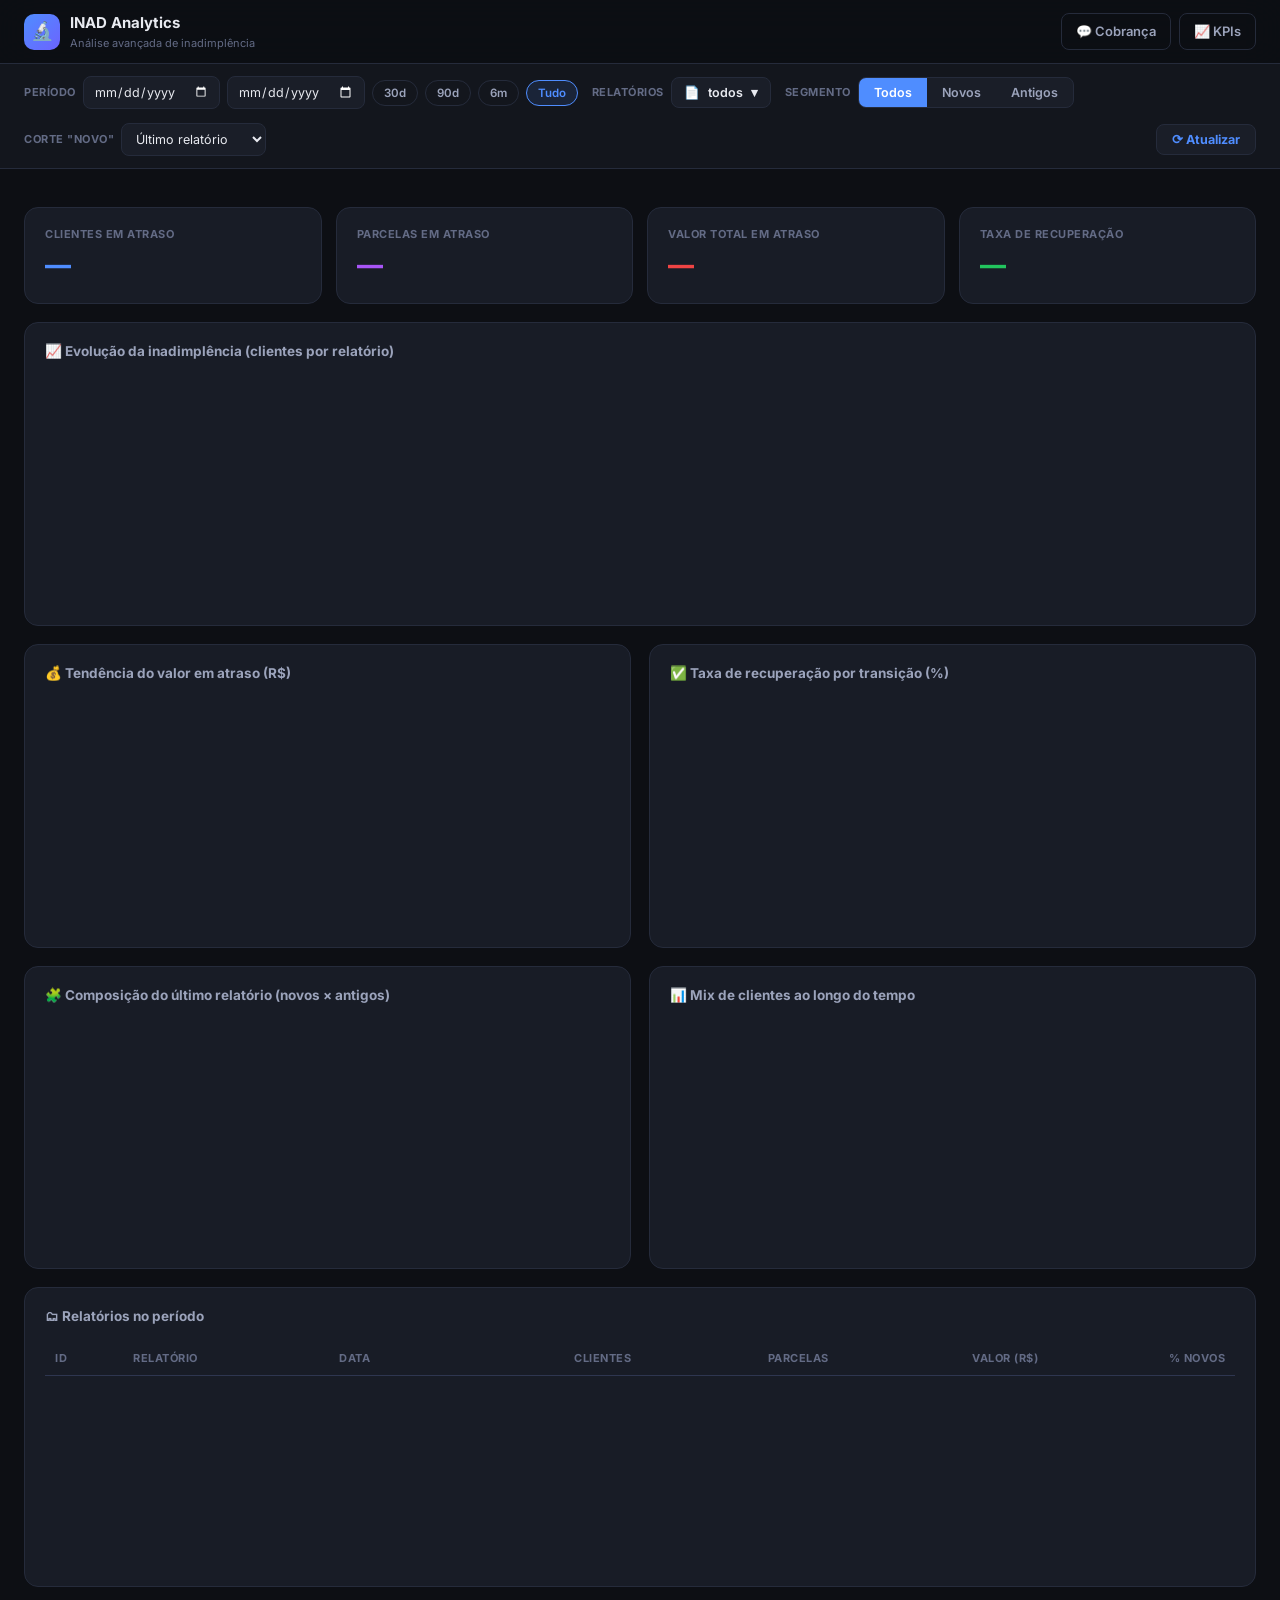
==== commit 120b46c9: "fix(prouau): integracao UAU real + correcao de regressoes criticas do b21c9cb Substitui o mock de /a" ====
--- a/inad_analytics.html
+++ b/inad_analytics.html
@@ -23,9 +23,8 @@
       </div>
     </div>
     <div class="back-links">
-      <a class="back-link" href="inad_whatsapp.html#cobranca">💬 Cobrança</a>
-      <a class="back-link" href="inad_whatsapp.html#kpi">📈 KPIs</a>
-      <a class="back-link" href="inad_kpis_docs.html" target="_blank" rel="noopener" title="Metodologia dos KPIs: fórmulas e como interpretar">📖 Entenda os KPIs</a>
+      <a class="back-link" href="index.html#cobranca">💬 Cobrança</a>
+      <a class="back-link" href="index.html#kpi">📈 KPIs</a>
     </div>
   </div>
 
@@ -85,24 +84,25 @@
 
     <div class="tiles">
       <div class="tile t-blue">
-        <div class="tile-label" title="North-star: nº de clientes com parcelas vencidas no período. Saiba mais em inad_kpis_docs.html#saldo">Clientes em atraso</div>
+        <div class="tile-label">Clientes em atraso</div>
         <div class="tile-value" id="tile-clients-v">—</div>
         <div class="tile-delta neutral" id="tile-clients-d"></div>
       </div>
       <div class="tile t-purple">
-        <div class="tile-label" title="Distribuição por aging: concentração em buckets altos = maior risco. Saiba mais em inad_kpis_docs.html#aging">Parcelas em atraso</div>
+        <div class="tile-label">Parcelas em atraso</div>
         <div class="tile-value" id="tile-parcels-v">—</div>
         <div class="tile-delta neutral" id="tile-parcels-d"></div>
       </div>
       <div class="tile t-red">
-        <div class="tile-label" title="North-star: soma dos valores em aberto no período. Saiba mais em inad_kpis_docs.html#saldo">Valor total em atraso</div>
+        <div class="tile-label">Valor total em atraso</div>
         <div class="tile-value" id="tile-value-v">—</div>
         <div class="tile-delta neutral" id="tile-value-d"></div>
       </div>
       <div class="tile t-green">
-        <div class="tile-label" title="% de clientes que saíram da lista entre relatórios. 'Sumir' não é prova de pagamento. Saiba mais em inad_kpis_docs.html#recovery-rate">Taxa de recuperação</div>
+        <div class="tile-label">Taxa de recuperação</div>
         <div class="tile-value" id="tile-recovery-v">—</div>
         <div class="tile-delta neutral" id="tile-recovery-d"></div>
+        <div class="tile-sub" id="tile-recovery-confirmed-d" title="Subconjunto com desfecho 'pagou' registrado — sumir do relatório não implica pagamento confirmado"></div>
       </div>
     </div>
 
